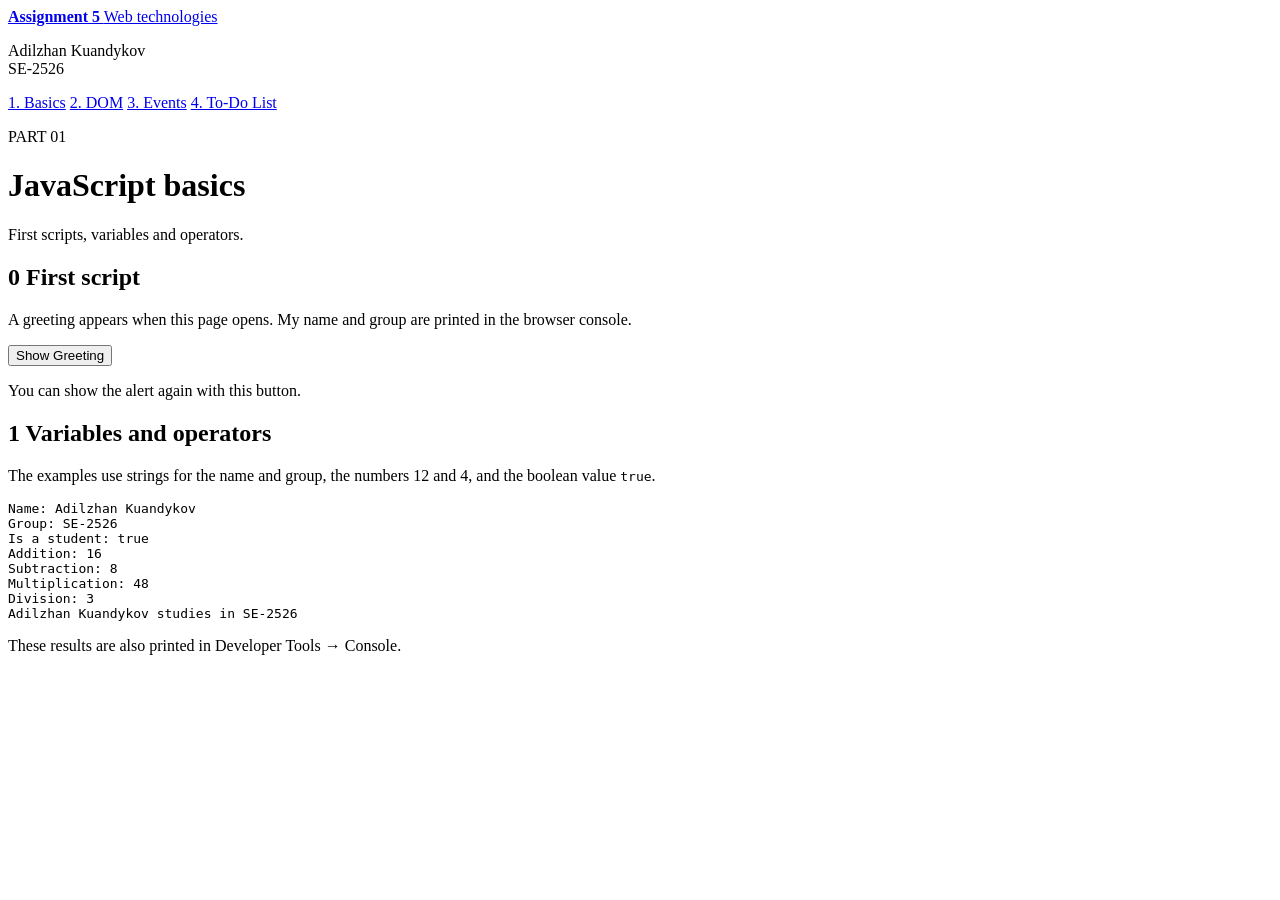
==== index.html @ b7e0f885 "Add first script, data types and operator examples" ====
<!DOCTYPE html>
<html lang="en">
<head>
  <meta charset="UTF-8">
  <meta name="viewport" content="width=device-width, initial-scale=1.0">
  <title>JavaScript Basics | Assignment 5</title>
  <link rel="stylesheet" href="style.css?v=assignment5-final">
  <script src="basics.js?v=assignment5-final" defer></script>
</head>
<body>
  <header class="site-header">
    <div class="header-inner">
      <div class="header-top">
        <a class="brand" href="index.html">
          <strong>Assignment 5</strong>
          <span>Web technologies</span>
        </a>
        <p class="student">Adilzhan Kuandykov<br><span>SE-2526</span></p>
      </div>
      <nav aria-label="Assignment parts">
        <a href="index.html" aria-current="page">1. Basics</a>
        <a href="dom.html">2. DOM</a>
        <a href="events.html">3. Events</a>
        <a href="todo.html">4. To-Do List</a>
      </nav>
    </div>
  </header>
  <main>
    <div class="page-heading">
      <p class="eyebrow">PART 01</p>
      <h1>JavaScript basics</h1>
      <p>First scripts, variables and operators.</p>
    </div>
    <div class="tasks-grid">
      <section class="task">
        <h2><span class="task-number">0</span> First script</h2>
        <p>A greeting appears when this page opens. My name and group are printed in the browser console.</p>
        <button id="show-greeting" type="button">Show Greeting</button>
        <p class="hint">You can show the alert again with this button.</p>
      </section>
      <section class="task">
        <h2><span class="task-number">1</span> Variables and operators</h2>
        <p>The examples use strings for the name and group, the numbers 12 and 4, and the boolean value <code>true</code>.</p>
        <pre class="example-output"><output id="basics-output" aria-label="Variable and operator results"></output></pre>
        <p class="hint">These results are also printed in Developer Tools → Console.</p>
      </section>
    </div>
  </main>
</body>
</html>
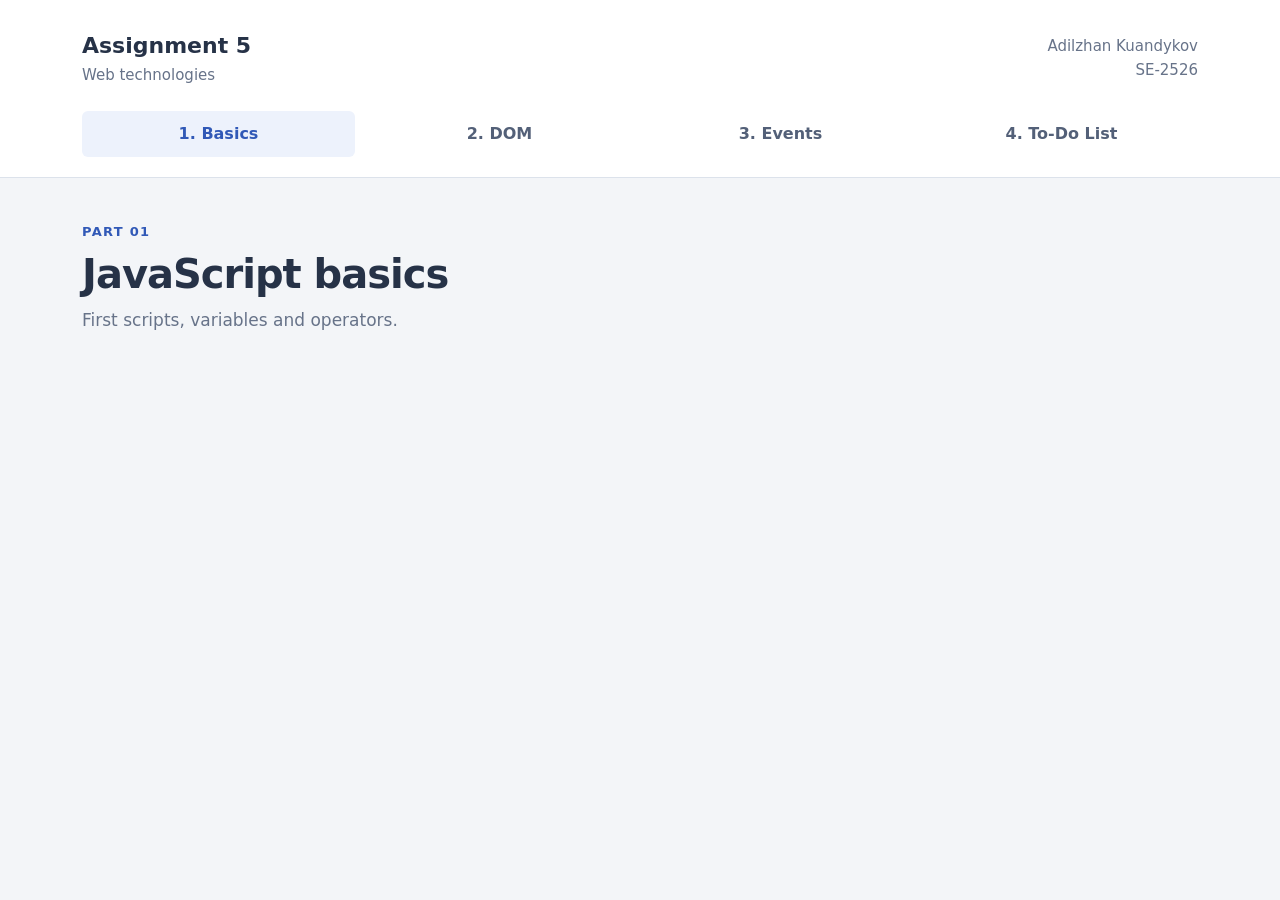
==== commit d592f5a9: "Create responsive pages and assignment navigation" ====
--- a/index.html
+++ b/index.html
@@ -5,7 +5,6 @@
   <meta name="viewport" content="width=device-width, initial-scale=1.0">
   <title>JavaScript Basics | Assignment 5</title>
   <link rel="stylesheet" href="style.css?v=assignment5-final">
-  <script src="basics.js?v=assignment5-final" defer></script>
 </head>
 <body>
   <header class="site-header">
@@ -31,20 +30,6 @@
       <h1>JavaScript basics</h1>
       <p>First scripts, variables and operators.</p>
     </div>
-    <div class="tasks-grid">
-      <section class="task">
-        <h2><span class="task-number">0</span> First script</h2>
-        <p>A greeting appears when this page opens. My name and group are printed in the browser console.</p>
-        <button id="show-greeting" type="button">Show Greeting</button>
-        <p class="hint">You can show the alert again with this button.</p>
-      </section>
-      <section class="task">
-        <h2><span class="task-number">1</span> Variables and operators</h2>
-        <p>The examples use strings for the name and group, the numbers 12 and 4, and the boolean value <code>true</code>.</p>
-        <pre class="example-output"><output id="basics-output" aria-label="Variable and operator results"></output></pre>
-        <p class="hint">These results are also printed in Developer Tools → Console.</p>
-      </section>
-    </div>
   </main>
 </body>
 </html>
--- a/style.css
+++ b/style.css
@@ -0,0 +1,386 @@
+* {
+  box-sizing: border-box;
+}
+
+body {
+  margin: 0;
+  color: #263247;
+  background: #f3f5f8;
+  font-family: system-ui, sans-serif;
+  font-size: 17px;
+  line-height: 1.6;
+}
+
+a {
+  color: #3159b7;
+}
+
+.site-header {
+  background: #fff;
+  border-bottom: 1px solid #dce2eb;
+}
+
+.header-inner, main {
+  width: min(1180px, 100%);
+  margin: 0 auto;
+  padding: 0 32px;
+}
+
+.header-top {
+  display: flex;
+  justify-content: space-between;
+  align-items: center;
+  gap: 24px;
+  padding: 28px 0 24px;
+}
+
+.brand {
+  display: grid;
+  color: #263247;
+  text-decoration: none;
+}
+
+.brand strong {
+  font-size: 22px;
+}
+
+.brand span, .student, .hint {
+  color: #677389;
+  font-size: 15px;
+}
+
+.student {
+  margin: 0;
+  text-align: right;
+}
+
+nav {
+  display: grid;
+  grid-template-columns: repeat(4, minmax(0, 1fr));
+  gap: 8px;
+  padding-bottom: 20px;
+}
+
+nav a {
+  padding: 10px 16px;
+  border-radius: 6px;
+  color: #536078;
+  text-decoration: none;
+  font-size: 16px;
+  font-weight: 600;
+  text-align: center;
+}
+
+nav a:hover, nav a[aria-current="page"] {
+  color: #3159b7;
+  background: #edf2fc;
+}
+
+main {
+  padding-top: 44px;
+  padding-bottom: 64px;
+}
+
+.page-heading {
+  margin-bottom: 32px;
+}
+
+.eyebrow {
+  margin: 0 0 6px;
+  color: #3159b7;
+  font-size: 13px;
+  font-weight: 700;
+  letter-spacing: 0.1em;
+}
+
+h1 {
+  margin: 0 0 8px;
+  font-size: 40px;
+  line-height: 1.25;
+  letter-spacing: -0.025em;
+}
+
+.page-heading > p:last-child {
+  margin: 0;
+  color: #677389;
+}
+
+.tasks-grid {
+  display: grid;
+  grid-template-columns: repeat(2, minmax(0, 1fr));
+  gap: 24px;
+}
+
+.task {
+  min-width: 0;
+  padding: 30px;
+  background: #fff;
+  border: 1px solid #dce2eb;
+  border-radius: 10px;
+}
+
+.task-wide {
+  grid-column: 1 / -1;
+}
+
+.task > :last-child {
+  margin-bottom: 0;
+}
+
+.example-output {
+  padding: 18px;
+  border-radius: 6px;
+  background: #f3f5f8;
+  font-family: ui-monospace, monospace;
+  font-size: 14px;
+  white-space: pre-wrap;
+  overflow-wrap: anywhere;
+}
+
+h2 {
+  display: flex;
+  align-items: center;
+  gap: 12px;
+  margin: 0 0 24px;
+  font-size: 20px;
+  line-height: 1.4;
+}
+
+.task-number {
+  flex-shrink: 0;
+  width: 34px;
+  padding: 6px 0;
+  border-radius: 6px;
+  color: #3159b7;
+  background: #edf2fc;
+  font-size: 15px;
+  text-align: center;
+}
+
+button, input, select {
+  font: inherit;
+}
+
+button {
+  min-height: 50px;
+  padding: 10px 18px;
+  border: 1px solid #3159b7;
+  border-radius: 6px;
+  color: #fff;
+  background: #3159b7;
+  font-size: 16px;
+  font-weight: 600;
+  cursor: pointer;
+}
+
+button:hover {
+  background: #264a9f;
+}
+
+.secondary {
+  color: #45536c;
+  background: #f6f8fb;
+  border-color: #d4dce8;
+}
+
+.secondary:hover {
+  background: #eaf0f8;
+}
+
+.delete-button {
+  color: #a53f43;
+  background: #fff;
+  border-color: #e9d8da;
+}
+
+.delete-button:hover {
+  background: #fff3f3;
+}
+
+:focus-visible {
+  outline: 3px solid #aac0ef;
+  outline-offset: 3px;
+}
+
+.buttons {
+  display: flex;
+  flex-wrap: wrap;
+  gap: 12px;
+}
+
+.box {
+  padding: 24px;
+  margin-bottom: 20px;
+  border: 1px solid #d7e1ee;
+  border-radius: 6px;
+  background: #eef3f8;
+}
+
+.field {
+  display: grid;
+  gap: 8px;
+  min-width: 0;
+}
+
+.field label {
+  font-size: 15px;
+  font-weight: 600;
+}
+
+.field input, .field select {
+  width: 100%;
+  min-width: 0;
+  min-height: 50px;
+  padding: 10px 14px;
+  border: 1px solid #cbd5e3;
+  border-radius: 6px;
+  color: #263247;
+  background: #fff;
+}
+
+.calculator-fields {
+  display: grid;
+  grid-template-columns: 1fr 1fr 1fr;
+  gap: 20px;
+  margin-bottom: 20px;
+}
+
+.result-line {
+  padding: 16px 18px;
+  border-radius: 6px;
+  background: #f3f5f8;
+}
+
+output {
+  overflow-wrap: anywhere;
+}
+
+.message {
+  color: #a53f43;
+  font-size: 15px;
+}
+
+.message:empty {
+  display: none;
+}
+
+.todo-entry {
+  display: flex;
+  align-items: end;
+  gap: 12px;
+}
+
+.todo-entry .field {
+  flex: 1;
+}
+
+.completed {
+  color: #7b8596;
+  text-decoration: line-through;
+}
+
+#item-list {
+  padding-left: 24px;
+  margin-top: 20px;
+}
+
+#item-list li {
+  padding: 9px 4px;
+  border-bottom: 1px solid #edf0f5;
+}
+
+#empty-message {
+  margin: 24px 0;
+  color: #677389;
+}
+
+#task-list {
+  padding: 0;
+  margin: 24px 0;
+  list-style: none;
+}
+
+#task-list li {
+  display: flex;
+  align-items: center;
+  gap: 16px;
+  padding: 16px 0;
+  border-bottom: 1px solid #e7ecf3;
+}
+
+#task-list label {
+  display: flex;
+  align-items: center;
+  gap: 12px;
+  flex: 1;
+  min-width: 0;
+  cursor: pointer;
+}
+
+#task-list input {
+  flex-shrink: 0;
+  width: 19px;
+  height: 19px;
+  margin: 0;
+  accent-color: #3159b7;
+}
+
+#task-list span {
+  min-width: 0;
+  overflow-wrap: anywhere;
+}
+
+#task-list button {
+  flex-shrink: 0;
+}
+
+@media (max-width: 680px) {
+  .header-inner, main {
+    padding-left: 18px;
+    padding-right: 18px;
+  }
+
+  .header-top {
+    gap: 14px;
+    padding-top: 20px;
+  }
+
+  .brand strong {
+    font-size: 20px;
+  }
+
+  .brand span, .student {
+    font-size: 13px;
+  }
+
+  nav {
+    grid-template-columns: repeat(2, minmax(0, 1fr));
+  }
+
+  nav a {
+    padding: 10px;
+  }
+
+  main {
+    padding-top: 32px;
+    padding-bottom: 40px;
+  }
+
+  h1 {
+    font-size: 32px;
+  }
+
+  .tasks-grid, .calculator-fields {
+    grid-template-columns: 1fr;
+  }
+
+  .task {
+    padding: 22px;
+  }
+
+  .todo-entry {
+    flex-direction: column;
+    align-items: stretch;
+  }
+
+}
